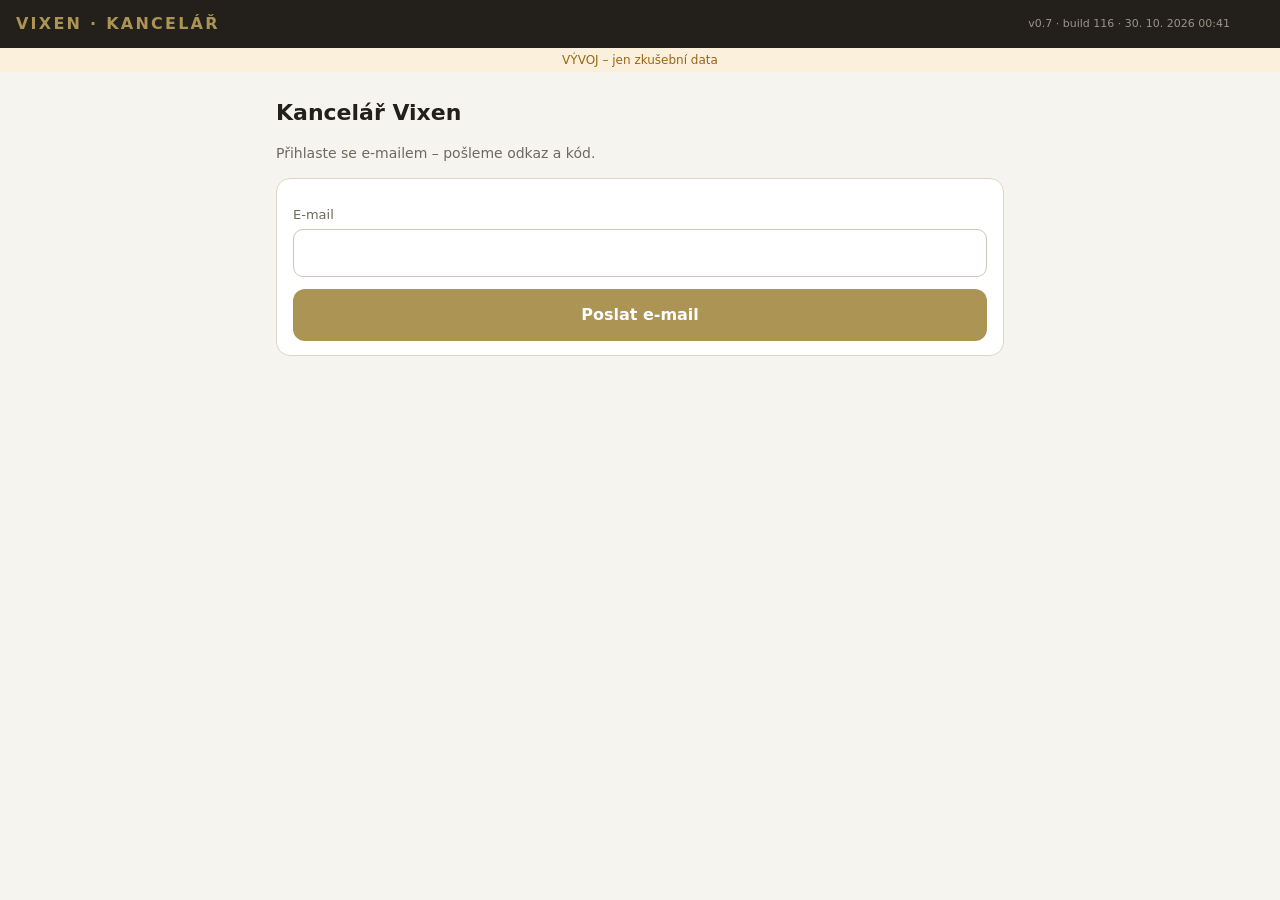
==== kancelar.html @ 066e006f "build 116: Lidé: viditelný filtr měst (více měst, bez diakritiky), řidičák/auto, bota, poslední akce" ====
<!doctype html>
<html lang="cs">
<head>
<meta charset="utf-8">
<meta name="viewport" content="width=device-width,initial-scale=1,viewport-fit=cover">
<meta name="theme-color" content="#23201b">
<meta name="robots" content="noindex, nofollow">
<title>Vixen – kancelář</title>
<link rel="stylesheet" href="styles.css?v=116">
<style>
main{max-width:760px}
.tik{display:flex;justify-content:space-between;gap:10px;align-items:center;border:1px solid var(--line);border-radius:10px;padding:10px 12px;margin:8px 0;background:#fff;cursor:pointer}
.tik small{display:block;color:var(--mute)}.tik.natahu{border-left:5px solid var(--bad);background:#fffaf3}
.zpr{border-left:3px solid var(--line);padding:6px 10px;margin:8px 0;background:#fff;border-radius:0 8px 8px 0}
.zpr.tbdb{border-left-color:var(--gold)}
.zpr small{color:var(--mute)}
.typy label{font-size:14px}
.pozn{font-size:12.5px;color:var(--mute)}
.dikt{display:flex;align-items:center;gap:10px;flex-wrap:wrap;margin-top:6px}
.mic{border:1px solid var(--gold);background:#fff;color:var(--gold-d);border-radius:20px;padding:7px 14px;font:inherit;font-size:14px;cursor:pointer}
.mic.nahrava{background:var(--bad);border-color:var(--bad);color:#fff;animation:puls 1.2s infinite}
@keyframes puls{50%{opacity:.7}}
.knav{display:flex;gap:6px;margin:0 0 14px;border-bottom:1px solid var(--line)}
.knav button{border:0;background:none;font:inherit;font-weight:600;padding:10px 12px;color:var(--mute);border-bottom:3px solid transparent;cursor:pointer}
.knav button.on{color:var(--ink);border-bottom-color:var(--gold)}
.pocet{display:inline-block;min-width:20px;padding:0 6px;border-radius:10px;background:var(--bad);color:#fff;font-size:12px;text-align:center}
.prihl-hl{display:flex;justify-content:space-between;align-items:center;gap:8px;font-size:17px}
.prihl dl{display:grid;grid-template-columns:auto 1fr;gap:4px 12px;margin:10px 0;font-size:14.5px}
.prihl dt{color:var(--mute)}.prihl dd{margin:0}
.akce{display:flex;gap:8px;flex-wrap:wrap}.akce .btn{width:auto;flex:1 1 140px}
.no{color:var(--bad);font-weight:600}
.filtr{margin-bottom:6px}

body.siroka main{max-width:1440px}
.btn.mini{display:inline-block;width:auto;padding:6px 12px;font-size:13.5px;margin:0;font-weight:600;border-radius:9px;text-decoration:none}
.lide-hlava{display:flex;align-items:center;gap:12px;flex-wrap:wrap;margin-bottom:10px}.lide-hlava h1{margin:0}
.lide-hlava input[type=search]{flex:1 1 280px;max-width:460px;padding:9px 12px;border:1px solid var(--line);border-radius:10px;font:inherit}
#filtry-prepni{display:none}
.lide{display:grid;grid-template-columns:270px 1fr;gap:16px;align-items:start}
.filtry{background:#fff;border:1px solid var(--line);border-radius:12px;padding:12px 14px;position:sticky;top:60px;max-height:calc(100vh - 80px);overflow:auto;font-size:14px}
.filtry h3{font-size:12px;text-transform:uppercase;letter-spacing:.06em;color:var(--mute);margin:14px 0 6px}.filtry h3:first-child{margin-top:0}
.filtry select,.filtry input:not([type=checkbox]){width:100%;padding:6px 8px;border:1px solid var(--line);border-radius:8px;font:inherit;font-size:14px;margin:4px 0}
.filtry .od-do{display:flex;align-items:center;gap:6px;margin:6px 0}.filtry .od-do input{width:72px!important}
.filtry .chk{display:inline-flex;margin-right:12px;font-size:14px}
.chips.mini{gap:4px}.chips.mini label{font-size:12.5px;padding:3px 9px}
.tri{display:flex;justify-content:space-between;align-items:center;gap:8px;margin:4px 0}.tri select{width:auto!important}
.vysledky{min-width:0}
.posuv-horni{overflow-x:auto;overflow-y:hidden;height:16px;margin-bottom:4px}.posuv-horni>div{height:1px}
.tab-obal{overflow-x:auto;background:#fff;border:1px solid var(--line);border-radius:12px}
.lide-tab{width:100%;border-collapse:collapse;font-size:14px}
.lide-tab th{text-align:left;font-size:12px;color:var(--mute);font-weight:600;padding:9px 8px;border-bottom:1px solid var(--line);white-space:nowrap;background:#faf7f1;position:sticky;top:0}
.lide-tab th.raz{cursor:pointer}.lide-tab th.raz.on{color:var(--ink)}
.lide-tab td{padding:8px;border-bottom:1px solid #f0ebe1;vertical-align:top}
.lide-tab td small{display:block;color:var(--mute);font-size:12px}
.lide-tab tbody tr{cursor:pointer}.lide-tab tbody tr:hover{background:#fbf8f2}.lide-tab tr.vybran{background:var(--gold-s)}
.lide-tab .tel{color:var(--ink);white-space:nowrap}
.zn{display:inline-flex;width:22px;height:22px;border-radius:6px;align-items:center;justify-content:center;font-size:11.5px;font-weight:700;background:#eee8dc;color:#a59c8b;margin-right:3px}
.zn.ok{background:var(--ok);color:#fff}
.lide-tab td.podklady,.lide-tab td.nw{white-space:nowrap}
.strany{display:flex;gap:10px;align-items:center;justify-content:center;margin:12px 0}
.hromadne{display:flex;flex-wrap:wrap;gap:8px;align-items:center;background:var(--ink);color:#fff;border-radius:12px;padding:10px 12px;margin-bottom:10px;position:sticky;top:56px;z-index:4}
.hromadne .btn.o{background:#fff}.hromadne select{padding:6px;border-radius:8px;font:inherit;font-size:13.5px}.hromadne .mute{color:#ddd}
.potvrd-h{flex-basis:100%;display:flex;gap:8px;align-items:center;flex-wrap:wrap}.potvrd-h .msg{margin:0}
.detail{position:fixed;top:0;right:0;bottom:0;width:min(520px,100vw);background:var(--bg);box-shadow:-10px 0 30px rgba(0,0,0,.18);z-index:20;overflow:auto;padding:16px 18px 40px}
.det-hl{display:flex;justify-content:space-between;align-items:flex-start;gap:10px}.det-hl h2{margin:0 0 4px}
.zavrit{border:0;background:#fff;border-radius:50%;width:36px;height:36px;font-size:17px;cursor:pointer;box-shadow:0 1px 4px rgba(0,0,0,.1)}
.det-akce{display:flex;gap:8px;flex-wrap:wrap;margin:12px 0}
.detail section{background:#fff;border:1px solid var(--line);border-radius:12px;padding:10px 14px;margin:10px 0}
.detail h3{font-size:13px;text-transform:uppercase;letter-spacing:.06em;color:var(--mute);margin:2px 0 8px}.detail h4{margin:12px 0 6px;font-size:14px}
.detail dl{display:grid;grid-template-columns:auto 1fr;gap:4px 12px;margin:0;font-size:14.5px}.detail dt{color:var(--mute)}.detail dd{margin:0}
.dok-r{display:flex;justify-content:space-between;gap:8px;align-items:center;border-top:1px solid #f0ebe1;padding:6px 0}.dok-r small{display:block;color:var(--mute);font-size:12px}
.reg-hlava{display:flex;align-items:center;gap:14px;flex-wrap:wrap;margin-bottom:12px}.reg-hlava h1{margin:0}
.reg-taby{display:flex;gap:6px;flex-wrap:wrap}.reg-taby button{border:1px solid var(--line);background:#fff;border-radius:99px;padding:7px 14px;font:inherit;font-size:14px;cursor:pointer;color:var(--ink)}
.reg-taby button b{background:#eee8dc;border-radius:99px;padding:0 7px;margin-left:4px;font-size:12px}.reg-taby button.on{background:var(--ink);color:#fff;border-color:var(--ink)}.reg-taby button.on b{background:var(--gold);color:#fff}
#reg-hledat{margin-left:auto;flex:0 1 260px;padding:8px 12px;border:1px solid var(--line);border-radius:10px;font:inherit}
.reg-obal{display:grid;grid-template-columns:minmax(0,1fr) minmax(340px,460px);gap:16px;align-items:start}
.reg-detail{position:sticky;top:70px;max-height:calc(100vh - 86px);overflow:auto}.reg-detail .prihl{margin:0}
.reg-tab tbody tr.on{background:var(--gold-s);box-shadow:inset 3px 0 0 var(--gold)}
.reg-tab td{vertical-align:middle}
.ceka{display:inline-block;border-radius:99px;padding:2px 9px;font-size:12.5px;font-weight:600}.ceka.ok{background:#e3f1e6;color:#2c6b3a}.ceka.wa{background:#fbecd2;color:#8a5a10}.ceka.no{background:#f8dcdc;color:#9b2c2c}

.chk.mini{margin:0;font-size:13px}.chk.mini input{width:16px;height:16px}
@media(max-width:900px){.reg-obal{grid-template-columns:1fr}.reg-detail{position:static;max-height:none}#reg-hledat{margin-left:0;flex:1 1 100%}}
#upr-f .fld .chk{display:inline-flex;margin:6px 14px 6px 0}
.upr-kraj{border:1px solid var(--line);border-radius:10px;padding:6px 10px;margin:6px 0;background:#fff}.upr-kraj summary{cursor:pointer;font-weight:600}
#upr-f .upr-kraj .chk{width:calc(50% - 16px);margin:4px 14px 4px 0}
.duvod{max-width:100%}
.hist{margin:0;padding-left:18px;font-size:13.5px;color:var(--ink)}
@media(max-width:900px){.lide{grid-template-columns:1fr}.filtry{display:none;position:static;max-height:none}.filtry.otevreno{display:block}#filtry-prepni{display:inline-block}}

/* boční menu (podle návrhu obrazovek) */
body.ma-side main{max-width:none;margin-left:210px;padding-left:24px;padding-right:24px}
.kside{position:fixed;left:0;top:54px;bottom:0;width:210px;background:#23201b;display:flex;flex-direction:column;gap:2px;padding:14px 10px;border:0;z-index:5;overflow:auto}
.kside button{text-align:left;color:#d8cfbd;border:0;border-radius:9px;padding:10px 12px;font:inherit;font-weight:600;background:none;cursor:pointer;display:flex;align-items:center;gap:8px;flex-wrap:wrap}
.kside button:hover:not([disabled]){background:#34302a;color:#fff}
.kside button.on{background:var(--gold);color:#fff}
.kside button[disabled]{color:#7d7568;cursor:default;font-weight:500}
.kside button small{flex-basis:100%;font-size:11px;font-weight:400;color:#7d7568;margin-top:-2px}
.kside .pocet{margin-left:auto}
/* nástěnka */
.tiles{display:grid;grid-template-columns:repeat(auto-fill,minmax(190px,1fr));gap:12px;margin:14px 0 26px}
.tile{border:0;border-radius:14px;padding:16px;text-align:left;font:inherit;font-size:14.5px;background:#fff;border-left:6px solid #c9c0ad;cursor:pointer;box-shadow:0 1px 3px rgba(0,0,0,.06)}
.tile .n{font-size:34px;font-weight:800;line-height:1.1;margin-bottom:2px}
.tile.y{border-left-color:#e0a32a}.tile.y .n{color:#9a6512}.tile.r{border-left-color:var(--bad)}.tile.r .n{color:var(--bad)}.tile.g{border-left-color:var(--ok)}.tile.g .n{color:var(--ok)}
.tile.seda{cursor:default;color:var(--mute)}.tile small{display:block;font-size:11.5px}
.tile:hover:not(.seda){box-shadow:0 3px 10px rgba(0,0,0,.12)}
/* tabulka Lidé – filtry ve sloupcích, fotky, semafor */
.shrnuti{font-size:13px;color:var(--ink);background:var(--gold-s);border-radius:99px;padding:3px 10px}
.filtry-radek td{background:#faf7f1;padding:6px 6px 8px;border-bottom:2px solid var(--line);vertical-align:top}
.filtry-radek input,.filtry-radek select{width:100%;min-width:70px;padding:5px 6px;border:1px solid var(--line);border-radius:7px;font:inherit;font-size:12.5px;background:#fff}
.filtry-radek .od-do{display:flex;gap:4px;min-width:96px}.filtry-radek .od-do input{min-width:0;width:50%;padding:5px 4px}
.filtry-radek input[type=checkbox]{width:auto;min-width:0}
.filtry-radek .mini-sel{min-width:62px}
details.vf{position:relative;margin-top:4px}
details.vf summary{list-style:none;cursor:pointer;font-size:12px;padding:5px 7px;border:1px solid var(--line);border-radius:7px;background:#fff;white-space:nowrap;overflow:hidden;text-overflow:ellipsis;max-width:150px}
details.vf summary::after{content:' ▾';color:var(--mute)}details.vf.aktivni summary{background:var(--gold-s);border-color:var(--gold);font-weight:600}
details.vf summary::-webkit-details-marker{display:none}
.vf-panel{position:absolute;z-index:15;top:calc(100% + 4px);left:0;background:#fff;border:1px solid var(--line);border-radius:10px;box-shadow:0 8px 24px rgba(0,0,0,.15);padding:10px 12px;min-width:200px;max-height:340px;overflow:auto;font-size:13.5px;font-weight:400}
.vf-panel b{display:block;font-size:11.5px;text-transform:uppercase;letter-spacing:.05em;color:var(--mute);margin:4px 0 6px}
.vf-panel label{display:flex;gap:8px;align-items:center;justify-content:flex-start;text-align:left;padding:3px 0;cursor:pointer;white-space:nowrap}
.vf-panel select{width:100%;margin-top:4px}
.lide-tab td.prazdno{text-align:center;color:var(--mute);padding:30px}
.foto{display:inline-flex;width:40px;height:52px;border-radius:8px;overflow:hidden;background:#eee8dc;align-items:center;justify-content:center;font-weight:700;color:#a59c8b;font-size:13px;vertical-align:middle}
.foto img{width:100%;height:100%;object-fit:cover}
.foto.bez{border:1px dashed #cfc5b2}
.foto.velka{width:96px;height:124px;font-size:22px}
.foto-velka{position:fixed;z-index:30;width:260px;height:340px;border-radius:14px;overflow:hidden;box-shadow:0 12px 34px rgba(0,0,0,.3);background:#fff;pointer-events:none;border:4px solid #fff}
.foto-velka img{width:100%;height:100%;object-fit:cover}
.tecka{display:inline-block;width:20px;height:20px;border-radius:50%;background:#d8d1c3;font-size:0;vertical-align:middle}.tecka.ok{background:var(--ok)}.tecka.wa{background:#e0a32a}.tecka.no{background:var(--bad)}
.pozn .tecka{width:13px;height:13px;vertical-align:middle;margin:0 3px 0 6px;position:relative;top:-1px}
.t-r{background:var(--bad);color:#fff}.dok-akce{display:flex;gap:10px;align-items:center;flex-wrap:wrap;margin-top:4px}.dok-r{flex-wrap:wrap}.dok-r>span:first-child{flex:1;min-width:0}.dok-r>.m3{flex-basis:100%}.dok-r>.m3:empty{display:none}.podpis-v .chk{display:flex;gap:8px;align-items:flex-start;margin:10px 0}.podpis-v{margin-top:8px;border:2px solid var(--gold,#a8862f);border-radius:10px;padding:10px;background:#fffdf8}.podpis-v .doc{max-height:260px}
.lide-tab td.semf{text-align:center;vertical-align:middle}
.det-fotky{display:flex;gap:8px;align-items:center;margin:12px 0;overflow-x:auto}.det-fotky img{width:120px;height:156px;object-fit:cover;border-radius:10px;background:#eee8dc}
/* filtr měst a dopravy v Lidé */
.f-mesta{min-width:150px}#mesta-f{display:flex;flex-wrap:wrap;gap:3px;margin-bottom:3px}
.chip-m{display:inline-flex;align-items:center;gap:2px;background:var(--gold-s);border:1px solid var(--gold);border-radius:99px;padding:1px 4px 1px 8px;font-size:12px;font-weight:600;white-space:nowrap}
.chip-m button{border:0;background:none;cursor:pointer;font-size:11px;color:var(--mute);padding:0 3px}
.f-doprava{display:flex;gap:8px;margin-top:4px;font-size:12px;white-space:nowrap}.f-doprava label{display:flex;gap:3px;align-items:center;cursor:pointer}
.ak-vyber .chk.mini{display:inline-flex;margin:4px 14px 0 0}
/* akce */
.ak-hlava{display:flex;align-items:center;gap:12px;flex-wrap:wrap;margin-bottom:10px}.ak-hlava h1{margin:0}
.ak-form{max-width:900px}.ak-form .card h2{margin:0 0 10px;font-size:18px}.ak-form h3{font-size:12.5px;text-transform:uppercase;letter-spacing:.06em;color:var(--mute);margin:14px 0 4px}
.ak-2,.ak-3{display:grid;grid-template-columns:repeat(2,minmax(0,1fr));gap:0 14px}.ak-3{grid-template-columns:repeat(3,minmax(0,1fr))}
.ak-kontakt{border-top:1px solid #f0ebe1;padding-top:8px;margin-top:8px}
.ak-mapa{display:block;font-size:13.5px;margin:-6px 0 10px}
.ak-foto img{max-width:220px;max-height:220px;border-radius:10px;display:block;margin:6px 0;object-fit:cover}
.ak-tlacitka{max-width:900px}.ak-dalsi{max-width:900px}.ak-dalsi h2{margin:0 0 10px;font-size:18px}
.ak-krok{margin-top:10px;display:flex;flex-direction:column;gap:6px;max-width:420px}.ak-krok input{padding:8px;border:1px solid var(--line);border-radius:8px;font:inherit}
.ak-tab tr.ak-dnes{background:#fff7e6}.ak-tab tr.ak-stara td{color:var(--mute)}
.ak-rychle{display:flex;gap:3px;margin-top:4px}.ak-rychle button{border:1px solid var(--line);background:#fff;border-radius:7px;font:inherit;font-size:11.5px;padding:2px 6px;cursor:pointer}
#ak-hledat{margin-left:auto;flex:0 1 260px;padding:8px 12px;border:1px solid var(--line);border-radius:10px;font:inherit}
@media(max-width:900px){#ak-hledat{margin-left:0;flex:1 1 100%}}
.ak-tyden{display:grid;grid-template-columns:repeat(auto-fill,minmax(240px,1fr));gap:10px;margin:10px 0}
.ak-den{border:1px solid var(--line);border-left:5px solid var(--gold);border-radius:12px;background:#fff;padding:10px 12px;text-align:left;font:inherit;cursor:pointer}
.ak-den b{display:block;font-size:13px;color:var(--gold-d)}.ak-den small{display:block;color:var(--mute)}
.ak-obs{max-width:1100px}.ak-obs h2{margin:0 0 10px;font-size:18px}
.ak-souhrn{display:flex;gap:8px 18px;flex-wrap:wrap;align-items:baseline;margin-bottom:10px;font-size:14px}
.ak-cislo{font-size:15px}.ak-cislo b{font-size:24px;color:var(--bad)}.ak-cislo.ok b{color:var(--ok)}
.ak-tab b.ok{color:var(--ok)}.ak-tab b.no{color:var(--bad)}
.ak-nab{margin-top:8px}.ak-nab td{vertical-align:middle}.ak-nab small.no{display:block}
.ak-vyber{display:flex;justify-content:space-between;align-items:center;gap:12px;flex-wrap:wrap;background:#fff7e6;border:2px solid var(--gold);border-radius:12px;padding:10px 14px;margin-bottom:10px}
@media(max-width:700px){.ak-2,.ak-3{grid-template-columns:1fr}}
@media(max-width:900px){body.ma-side main{margin-left:0;padding-left:16px;padding-right:16px}
 .kside{position:static;width:auto;flex-direction:row;overflow-x:auto;padding:8px;margin:-16px -16px 14px}.kside button{white-space:nowrap;flex:0 0 auto}.kside button small{display:none}}
</style>
</head>
<body>
<div class="top"><b>VIXEN · KANCELÁŘ</b><span id="kdo"></span><button id="odhlasit" class="hidden">Odhlásit</button></div>
<div class="env" id="env"></div>
<main id="app"><p class="mute">Načítám…</p></main>
<script src="vendor/supabase.js?v=116"></script>
<script src="config.js?v=116"></script>
<script src="verze.js?v=116"></script>
<script src="demo.js?v=116"></script>
<script src="kontroly.js?v=116"></script>
<script src="kancelar.js?v=116"></script>
</body>
</html>
---- styles.css ----
/* Společný vzhled aplikace Vixen (hosteska i kancelář) */
:root{--bg:#f6f4ef;--card:#fff;--ink:#23201b;--mute:#6f685d;--line:#ddd6c8;--gold:#ac9455;--gold-d:#8c7740;--gold-s:#f1ead9;
--ok:#2f7d4f;--ok-s:#e3f1e8;--warn:#9a6512;--warn-s:#fbf0dc;--bad:#b23a3a;--bad-s:#fdf1f1}
*{box-sizing:border-box}
html,body{margin:0}
body{background:var(--bg);color:var(--ink);font:16px/1.5 system-ui,-apple-system,"Segoe UI",Roboto,sans-serif}
.top{position:sticky;top:0;z-index:5;background:#23201b;color:#fff;display:flex;justify-content:space-between;align-items:center;padding:12px 16px}
.top b{color:var(--gold);letter-spacing:.14em}
.top button{background:none;border:1px solid #555;color:#ddd;border-radius:8px;padding:4px 10px;font:inherit;font-size:13px;cursor:pointer}
.env{background:var(--warn-s);color:var(--warn);font-size:12px;text-align:center;padding:3px}
main{max-width:560px;margin:0 auto;padding:16px 16px 40px}
h1{font-size:22px;margin:8px 0 4px}
h2{font-size:18px;margin:18px 0 6px}
.mute{color:var(--mute);font-size:14px}
.card{background:var(--card);border:1px solid var(--line);border-radius:14px;padding:14px 16px;margin:12px 0}
.fld{margin:12px 0}
.fld label{display:block;font-size:13px;color:var(--mute);margin-bottom:4px}
.fld input,.fld select,.fld textarea{width:100%;padding:11px 12px;border:1px solid #cfc7b8;border-radius:10px;background:#fff;font:inherit;color:var(--ink)}
.fld input:focus,.fld select:focus{outline:2px solid var(--gold);border-color:var(--gold)}
.fld.chyba input,.fld.chyba select{border-color:var(--bad);background:var(--bad-s)}
.fld .err{color:var(--bad);font-size:13px;margin-top:4px;min-height:0}
.fld .hint{color:var(--mute);font-size:12.5px;margin-top:4px}
.pre{background:var(--gold-s)!important;border-color:#d9cba3!important}
.row{display:flex;gap:10px}.row>*{flex:1}
.chips{display:flex;flex-wrap:wrap;gap:8px}
.chips label{white-space:nowrap;display:flex;align-items:center;gap:6px;border:1px solid #cfc7b8;border-radius:20px;padding:7px 12px;font-size:14px;background:#fff;cursor:pointer}
.chk{display:flex;gap:10px;align-items:flex-start;font-size:14px;margin:12px 0;cursor:pointer}
.chk input{width:20px;height:20px;margin-top:2px;flex:none}
.btn{display:block;width:100%;border:0;border-radius:12px;padding:14px;font:inherit;font-weight:700;background:var(--gold);color:#fff;cursor:pointer;margin-top:12px}
.btn:disabled{opacity:.45;cursor:not-allowed}
.btn.o{background:#fff;color:var(--ink);border:1px solid #cfc7b8}
.btn.g{background:var(--ok)}
.msg{border-radius:10px;padding:10px 12px;margin:10px 0;font-size:14px}
.msg.ok{background:var(--ok-s);color:var(--ok)}.msg.bad{background:var(--bad-s);color:var(--bad)}.msg.warn{background:var(--warn-s);color:var(--warn)}
.sem{display:flex;justify-content:space-between;align-items:center;border:1px solid var(--line);border-radius:10px;padding:10px 12px;margin:8px 0;background:#fff;cursor:pointer}
.tag{font-size:12px;padding:2px 9px;border-radius:12px;white-space:nowrap}
.t-ok{background:var(--ok-s);color:var(--ok)}.t-w{background:var(--warn-s);color:var(--warn)}.t-b{background:var(--bad-s);color:var(--bad)}.t-g{background:#eee;color:#555}
.sum{display:grid;grid-template-columns:42% 58%;gap:4px 10px;font-size:14px}
.sum div:nth-child(odd){color:var(--mute)}
.doc{white-space:pre-wrap;font:13px/1.55 Georgia,serif;background:#fffdf8;border:1px solid var(--line);border-radius:10px;padding:14px;max-height:340px;overflow:auto}
.code{font-size:28px;letter-spacing:10px;text-align:center;font-weight:700}
.top #kdo{margin:0 12px;color:#e8e2d6;font-size:13px;white-space:nowrap;overflow:hidden;text-overflow:ellipsis;max-width:42vw}
.top #kdo:not(:empty)::before{content:"👤 ";}
.dok-pod .akce{display:block;margin-top:4px;font-size:14px}.dok-pod .akce a{margin-right:12px}.dok-pod .m2 .msg{margin:6px 0 0}
.hlava{position:sticky;top:0;z-index:6}.hlava .top{position:static}
/* navigace krokem nahoře (hosteska) */
.kroky{display:flex;background:#fff;border-bottom:1px solid var(--line);max-width:100%;overflow-x:auto}
.kroky button{flex:1 1 0;min-width:72px;background:none;border:0;border-bottom:3px solid transparent;font:inherit;font-size:13px;color:var(--mute);padding:8px 4px 6px;cursor:pointer;display:flex;flex-direction:column;align-items:center;gap:2px}
.kroky button i{font-style:normal;width:24px;height:24px;border-radius:50%;display:flex;align-items:center;justify-content:center;font-size:13px;font-weight:700;background:#ece6da;color:var(--mute)}
.kroky button.on{color:var(--ink);font-weight:700;border-bottom-color:var(--gold)}
.kroky button.hot i{background:var(--ok);color:#fff}
.kroky button.dalsi i{background:var(--gold);color:#fff;box-shadow:0 0 0 3px var(--gold-s)}
.kroky button.zamek{opacity:.55}
/* tok kroků na přehledu */
.ted{border-radius:14px;padding:14px 16px;margin:12px 0 18px;background:var(--gold-s);border:2px solid var(--gold)}
.ted.kancelar{background:var(--warn-s);border-color:#e6c98f}
.ted.konec{background:var(--ok-s);border-color:#9fd0b2}
.ted b{display:block;font-size:17px;margin-bottom:2px}
.ted .btn{margin-top:10px}
.prubeh{height:8px;border-radius:4px;background:#e6dfd1;overflow:hidden;margin:6px 0 2px}.prubeh>div{height:100%;background:var(--ok)}
.cesta{margin:8px 0 0;padding:0;list-style:none}
.cesta li{position:relative;display:flex;gap:12px;padding:0 0 22px}
.cesta li:not(:last-child)::before{content:"";position:absolute;left:15px;top:32px;bottom:2px;width:2px;background:var(--line)}
.cesta li:not(:last-child)::after{content:"";position:absolute;left:10px;bottom:0;border:6px solid transparent;border-top:8px solid var(--line)}
.cesta li.hotovo:not(:last-child)::before{background:var(--ok)}.cesta li.hotovo:not(:last-child)::after{border-top-color:var(--ok)}
.cesta .c{flex:0 0 32px;height:32px;border-radius:50%;display:flex;align-items:center;justify-content:center;font-weight:700;background:#ece6da;color:var(--mute);position:relative;z-index:1}
.cesta li.hotovo .c{background:var(--ok);color:#fff}
.cesta li.nyni .c{background:var(--gold);color:#fff;box-shadow:0 0 0 4px var(--gold-s)}
.cesta .t{flex:1;min-width:0}
.cesta .t b{display:block}
.cesta .t small{display:block;color:var(--mute);font-size:13px}
.cesta li.nyni .t b{color:var(--gold-d)}
.cesta li.budouci .t{opacity:.7}
.kdo{display:inline-block;font-size:11px;font-weight:700;padding:1px 7px;border-radius:99px;margin-left:6px;vertical-align:middle}
.kdo.vy{background:var(--gold);color:#fff}.kdo.kanc{background:#e9e3d6;color:var(--mute)}
.cesta li[data-v]{cursor:pointer}
.hidden{display:none!important}
a{color:var(--gold-d)}
/* kde může pracovat */
.okresy{border:1px solid var(--line);border-radius:12px;padding:10px 12px;margin:10px 0;background:var(--gold-s)}
.okr-hlava{display:flex;gap:8px;align-items:baseline;flex-wrap:wrap;margin-bottom:8px;font-size:14px}
.okr-pocet{color:var(--mute);font-size:13px}
.okr-vse{margin-left:auto;font-size:13px}
.okresy .chips label{font-size:13px;padding:5px 10px}

/* fotky v profilu */
.fotky{display:flex;gap:10px;flex-wrap:wrap}
.fotky figure{position:relative;margin:0;width:104px;height:138px;border-radius:12px;overflow:hidden;background:#eee8dc}
.fotky img{width:100%;height:100%;object-fit:cover}
.fotky .smaz{position:absolute;top:4px;right:4px;border:0;border-radius:50%;width:26px;height:26px;background:rgba(0,0,0,.6);color:#fff;cursor:pointer}
.fotky .pridat{width:104px;height:138px;border:2px dashed var(--gold);border-radius:12px;display:flex;align-items:center;justify-content:center;text-align:center;color:var(--gold-d);font-weight:600;cursor:pointer;font-size:14px;line-height:1.4}

/* ---------- veřejná stránka hostesky – vzhled podle webu vixen-hostesky.cz (Playfair Display + Montserrat, zlatá) ----------
   Písma jsou uložená u aplikace (fonts/, licence OFL) – nenačítají se z Googlu. */
@font-face{font-family:'Playfair Display';font-weight:400;font-display:swap;src:url(fonts/playfair-display-latin-ext-400-normal.woff2) format('woff2');unicode-range:U+0100-02BA,U+02BD-02C5,U+02C7-02CC,U+02CE-02D7,U+02DD-02FF,U+0304,U+0308,U+0329,U+1D00-1DBF,U+1E00-1E9F,U+1EF2-1EFF,U+2020,U+20A0-20AB,U+20AD-20C0,U+2113,U+2C60-2C7F,U+A720-A7FF}
@font-face{font-family:'Playfair Display';font-weight:400;font-display:swap;src:url(fonts/playfair-display-latin-400-normal.woff2) format('woff2');unicode-range:U+0000-00FF,U+0131,U+0152-0153,U+02BB-02BC,U+02C6,U+02DA,U+02DC,U+0304,U+0308,U+0329,U+2000-206F,U+20AC,U+2122,U+2191,U+2193,U+2212,U+2215,U+FEFF,U+FFFD}
@font-face{font-family:'Playfair Display';font-weight:700;font-display:swap;src:url(fonts/playfair-display-latin-ext-700-normal.woff2) format('woff2');unicode-range:U+0100-02BA,U+02BD-02C5,U+02C7-02CC,U+02CE-02D7,U+02DD-02FF,U+0304,U+0308,U+0329,U+1D00-1DBF,U+1E00-1E9F,U+1EF2-1EFF,U+2020,U+20A0-20AB,U+20AD-20C0,U+2113,U+2C60-2C7F,U+A720-A7FF}
@font-face{font-family:'Playfair Display';font-weight:700;font-display:swap;src:url(fonts/playfair-display-latin-700-normal.woff2) format('woff2');unicode-range:U+0000-00FF,U+0131,U+0152-0153,U+02BB-02BC,U+02C6,U+02DA,U+02DC,U+0304,U+0308,U+0329,U+2000-206F,U+20AC,U+2122,U+2191,U+2193,U+2212,U+2215,U+FEFF,U+FFFD}
@font-face{font-family:'Montserrat';font-weight:400;font-display:swap;src:url(fonts/montserrat-latin-ext-400-normal.woff2) format('woff2');unicode-range:U+0100-02BA,U+02BD-02C5,U+02C7-02CC,U+02CE-02D7,U+02DD-02FF,U+0304,U+0308,U+0329,U+1D00-1DBF,U+1E00-1E9F,U+1EF2-1EFF,U+2020,U+20A0-20AB,U+20AD-20C0,U+2113,U+2C60-2C7F,U+A720-A7FF}
@font-face{font-family:'Montserrat';font-weight:400;font-display:swap;src:url(fonts/montserrat-latin-400-normal.woff2) format('woff2');unicode-range:U+0000-00FF,U+0131,U+0152-0153,U+02BB-02BC,U+02C6,U+02DA,U+02DC,U+0304,U+0308,U+0329,U+2000-206F,U+20AC,U+2122,U+2191,U+2193,U+2212,U+2215,U+FEFF,U+FFFD}
@font-face{font-family:'Montserrat';font-weight:600 700;font-display:swap;src:url(fonts/montserrat-latin-ext-600-normal.woff2) format('woff2');unicode-range:U+0100-02BA,U+02BD-02C5,U+02C7-02CC,U+02CE-02D7,U+02DD-02FF,U+0304,U+0308,U+0329,U+1D00-1DBF,U+1E00-1E9F,U+1EF2-1EFF,U+2020,U+20A0-20AB,U+20AD-20C0,U+2113,U+2C60-2C7F,U+A720-A7FF}
@font-face{font-family:'Montserrat';font-weight:600 700;font-display:swap;src:url(fonts/montserrat-latin-600-normal.woff2) format('woff2');unicode-range:U+0000-00FF,U+0131,U+0152-0153,U+02BB-02BC,U+02C6,U+02DA,U+02DC,U+0304,U+0308,U+0329,U+2000-206F,U+20AC,U+2122,U+2191,U+2193,U+2212,U+2215,U+FEFF,U+FFFD}
body.verejna{--gold:#b39446;--gold-d:#8c7330;--zlata:#c4a655;--noc:#12101b;font-family:Montserrat,system-ui,-apple-system,"Segoe UI",Roboto,sans-serif;font-size:15.5px}
.verejna h1,.verejna h2{font-family:'Playfair Display',Georgia,serif;font-weight:700;letter-spacing:.005em}
.verejna h1{font-size:27px}.verejna h2{font-size:20px}
.verejna .top{background:var(--noc)}
.verejna .top b{font-family:'Playfair Display',Georgia,serif;color:var(--zlata);letter-spacing:.22em;font-size:18px}
.verejna .btn{border-radius:2px;letter-spacing:.06em;text-transform:uppercase;font-size:14px;font-weight:600;padding:15px}
.verejna .btn:not(.o):not(.g){background:var(--noc);color:#fff;box-shadow:inset 0 -3px 0 var(--zlata)}
.verejna .btn:not(.o):not(.g):hover{background:#2a2433}
.verejna .card{border-radius:4px;border-color:#e6e0d3;box-shadow:0 10px 30px rgba(18,16,27,.06)}
.verejna .fld input,.verejna .fld select,.verejna .fld textarea{border-radius:4px}
.verejna .chips label{border-radius:2px}
.verejna .chips label:has(input:checked){border-color:var(--zlata);background:#fbf6e8}
/* úvodní plocha (hero) */
.hero{position:relative;overflow:hidden;margin:-16px -16px 20px;padding:40px 22px 28px;color:#fff;
  background:radial-gradient(120% 80% at 100% 0%,rgba(196,166,85,.38),rgba(196,166,85,0) 55%),radial-gradient(90% 70% at 0% 100%,rgba(122,52,83,.45),rgba(122,52,83,0) 60%),linear-gradient(165deg,#12101b 0%,#241e2c 100%)}
.hero::after{content:"V";position:absolute;right:-18px;bottom:-70px;font:700 260px/1 'Playfair Display',Georgia,serif;color:rgba(196,166,85,.09);pointer-events:none}
.hero .linka{width:72px;height:2px;background:var(--zlata);margin:0 0 14px}
.hero .nad{letter-spacing:.22em;text-transform:uppercase;color:var(--zlata);font-size:12px;font-weight:600}
.hero h1{color:#fff;font-size:36px;line-height:1.12;margin:8px 0 12px}
.hero p{color:#e7e1d6;margin:0 0 6px;max-width:30em}
.hero .btn:not(.o){background:var(--zlata)!important;color:var(--noc)!important;box-shadow:none!important}
.hero .btn.o{background:transparent;color:#fff;border:1px solid rgba(255,255,255,.45)}
.hero.mala{padding:26px 22px 22px}.hero.mala h1{font-size:30px}
.vyhody{display:grid;grid-template-columns:1fr;gap:10px;margin:6px 0 18px}
.vyhody div{display:flex;gap:12px;align-items:flex-start;background:#fff;border:1px solid #e6e0d3;border-radius:4px;padding:12px 14px}
.vyhody svg{flex:none;width:26px;height:26px;color:var(--gold)}
.vyhody b{display:block;font-family:'Playfair Display',Georgia,serif;font-size:16.5px}
.vyhody span{color:var(--mute);font-size:14px}
.oddil{display:flex;align-items:center;gap:10px;margin:22px 0 4px;font-family:'Playfair Display',Georgia,serif;font-size:18px;font-weight:700}
.oddil i{font-style:normal;font-family:Montserrat,sans-serif;width:26px;height:26px;border-radius:50%;background:var(--noc);color:var(--zlata);font-size:13px;display:flex;align-items:center;justify-content:center}
.oddil:first-child{margin-top:4px}
@media(min-width:600px){.hero{margin:0 0 22px;border-radius:6px}.vyhody{grid-template-columns:1fr 1fr 1fr}.vyhody div{flex-direction:column}}
/* zástupce na ploše telefonu */
.plocha{display:flex;gap:12px;align-items:flex-start}.plocha img{border-radius:12px;flex:none}
.plocha b.nadp{display:block;font-family:'Playfair Display',Georgia,serif;font-size:16.5px}.plocha span{color:var(--mute);font-size:14px}
.plocha-tl{display:flex;gap:8px;margin-top:4px}.plocha-tl .btn{margin-top:6px;padding:10px 12px;font-size:12.5px}
.verejna .hlava{padding-top:env(safe-area-inset-top);background:var(--noc)}

/* ochrana registrace: pole pro roboty, člověk ho nevidí */
.past{position:absolute;left:-9999px;width:1px;height:1px;overflow:hidden}

/* výběr měst bez krajů (26. 10. 2026) */
.oblast .rychle label{font-size:13px;padding:5px 10px}
.hledej-mesto{position:relative;margin-top:10px}
.hledej-mesto input{width:100%}
.naseptavac{position:absolute;left:0;right:0;top:100%;z-index:20;background:#fff;border:1px solid var(--line);border-radius:10px;box-shadow:0 6px 18px rgba(0,0,0,.12);padding:4px;display:flex;flex-direction:column}
.naseptavac button{background:none;border:0;text-align:left;padding:9px 10px;font:inherit;border-radius:8px;cursor:pointer}
.naseptavac button:hover,.naseptavac button:focus{background:var(--gold-s)}
.naseptavac .mute{padding:8px 10px}
.vybrana{margin-top:10px;display:flex;flex-wrap:wrap;gap:6px;align-items:center;font-size:14px}
.mesto-chip{display:inline-flex;align-items:center;gap:4px;background:var(--gold-s);border:1px solid var(--gold);border-radius:20px;padding:4px 6px 4px 12px}
.mesto-chip button{border:0;background:none;cursor:pointer;color:var(--mute);font-size:13px;padding:0 4px}
/* úřad práce výrazně */
.up-otazka{border:2px solid var(--bad);background:var(--bad-s);border-radius:12px;padding:12px}
.up-otazka>label:first-child{color:var(--bad);font-weight:700}
.chk.velke{font-size:16px;padding:6px 0}
/* rozcestník forma spolupráce */
.formy{display:flex;flex-direction:column;gap:10px;margin:14px 0}
.forma{text-align:left;background:#fff;border:1px solid var(--line);border-radius:14px;padding:14px 16px;font:inherit;cursor:pointer;display:flex;flex-direction:column;gap:4px}
.forma b{font-size:16px}.forma span{color:var(--mute);font-size:14px}
.forma:hover,.forma:focus{border-color:var(--gold);background:var(--gold-s)}
/* kancelář: WhatsApp upozornění, nastavení (27. 10. 2026) */
.wa-panel{flex-basis:100%;margin-top:8px}
.wa-panel textarea{width:100%;margin:6px 0;font:inherit}
.wa-tab{width:100%;border-collapse:collapse;margin-top:8px;font-size:14px}
.wa-tab td{border-top:1px solid var(--line);padding:8px 6px;vertical-align:top}
.wa-tab .wa-txt{white-space:pre-wrap;color:var(--mute);max-width:420px}
.wa-tab .wa-tl{white-space:nowrap}.wa-tab .wa-tl .btn{margin:0 4px 4px 0}
.wa-tab tr.wa-hotovo{background:var(--ok-s)}
.nast{max-width:720px}
.hromadne .wa-panel{display:block;background:#fff;color:var(--ink);border-radius:12px;padding:12px 14px}
.hromadne .wa-panel .pozn{color:var(--mute)}
.hromadne .wa-panel .akce{display:flex;gap:8px;flex-wrap:wrap}
.hromadne .wa-panel .akce .btn{width:auto}
.wa-tab b{color:var(--ink)}
.hromadne .wa-panel .mute{color:var(--mute)}.hromadne .wa-panel .wa-hotovo .wa-stav{color:var(--ok);font-weight:600}
/* navádění k instalaci (27. 10. 2026) */
.plocha.mala{padding:10px 12px}.plocha.mala img{width:36px;height:36px}.plocha.mala span{display:none}
ol.navod{padding-left:22px;margin:4px 0 14px}ol.navod li{margin:0 0 18px;line-height:1.45}
.navod-obr{display:block;width:100%;max-width:300px;height:auto;margin:8px 0 0;font-family:-apple-system,system-ui,Roboto,sans-serif}
.wa-souhlas{background:#e8f8ee;border:1px solid #b7e4c7;border-radius:10px;padding:12px;line-height:1.45}.wa-souhlas b{color:#14713a}
.gdpr-info{font-size:13px;margin:14px 0 6px}
/* nabídky akcí (hosteska) */
.nab-karta-a{margin:12px 0}.nab-karta-a h2{margin:0;font-size:19px}.nab-hl{display:flex;justify-content:space-between;align-items:center;gap:8px}
.nab-stara{opacity:.6}
.nab-dl{display:grid;grid-template-columns:auto 1fr;gap:6px 12px;margin:10px 0 12px;font-size:15px}.nab-dl dt{color:var(--mute)}.nab-dl dd{margin:0}
.nab-foto{max-width:100%;max-height:220px;border-radius:10px;margin-top:6px}
.nab-tl{display:flex;gap:10px}.nab-tl .btn{flex:1}
.nab-stav{border-radius:12px;padding:10px 12px;background:#f3efe6;margin:8px 0}.nab-stav b{display:block}
.nab-stav.ok{background:var(--ok-s);border:2px solid #9fd0b2}.nab-stav.wa{background:var(--warn-s);border:2px solid #e6c98f}
.nab-kontakty{margin:6px 0 0;padding-left:18px}.nab-kontakty li{margin:3px 0}
.nab-potvrd{margin-top:8px}
.nab-karta .btn{margin-top:8px}
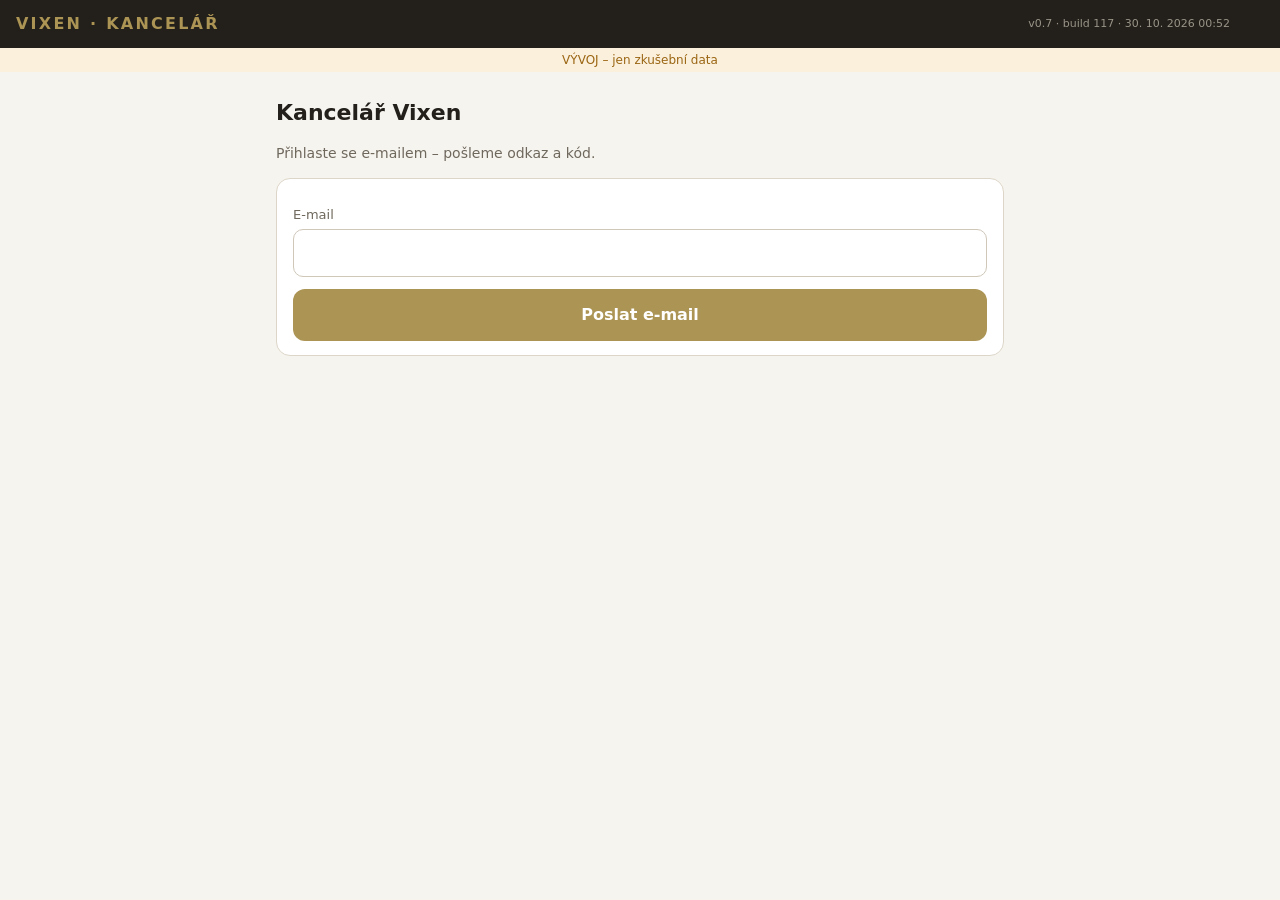
==== commit 7b856399: "build 117: Zprávy hostesce: dialog s výběrem kanálů (aplikace, e-mail, WhatsApp) a textem pro každý " ====
--- a/kancelar.html
+++ b/kancelar.html
@@ -6,7 +6,7 @@
 <meta name="theme-color" content="#23201b">
 <meta name="robots" content="noindex, nofollow">
 <title>Vixen – kancelář</title>
-<link rel="stylesheet" href="styles.css?v=116">
+<link rel="stylesheet" href="styles.css?v=117">
 <style>
 main{max-width:760px}
 .tik{display:flex;justify-content:space-between;gap:10px;align-items:center;border:1px solid var(--line);border-radius:10px;padding:10px 12px;margin:8px 0;background:#fff;cursor:pointer}
@@ -137,6 +137,15 @@
 .chip-m button{border:0;background:none;cursor:pointer;font-size:11px;color:var(--mute);padding:0 3px}
 .f-doprava{display:flex;gap:8px;margin-top:4px;font-size:12px;white-space:nowrap}.f-doprava label{display:flex;gap:3px;align-items:center;cursor:pointer}
 .ak-vyber .chk.mini{display:inline-flex;margin:4px 14px 0 0}
+/* dialog Poslat zprávu */
+.zp-panel{display:block!important;background:#fff;color:var(--ink);border:2px solid var(--gold);border-radius:12px;padding:12px 14px;margin-top:8px;max-width:1000px}
+.zp-hl{display:flex;justify-content:space-between;align-items:center;gap:8px}
+.zp-druh,.zp-kanaly{display:flex;flex-wrap:wrap;gap:6px 16px;margin:8px 0;align-items:center}.zp-druh label,.zp-kanaly label{display:flex;gap:5px;align-items:center;cursor:pointer;font-weight:600}.zp-kanaly small{color:var(--mute);font-weight:400}
+.zp-texty{display:grid;grid-template-columns:repeat(auto-fit,minmax(280px,1fr));gap:10px}
+.zp-kanal{border:1px solid var(--line);border-radius:10px;padding:8px 10px;margin:0}.zp-kanal legend{font-weight:700;padding:0 4px}.zp-kanal label{display:block;font-size:12.5px;color:var(--mute);margin-top:4px}
+.zp-kanal input,.zp-kanal textarea{width:100%;box-sizing:border-box;padding:6px 8px;border:1px solid var(--line);border-radius:8px;font:inherit;font-size:13.5px;color:var(--ink)}
+.zp-nahled{white-space:pre-wrap;background:#f7f4ee;border-radius:8px;padding:6px 8px;margin-top:6px;font-size:13px}.zp-nahled small{display:block;color:var(--mute)}
+.zp-vynech{margin:6px 0}
 /* akce */
 .ak-hlava{display:flex;align-items:center;gap:12px;flex-wrap:wrap;margin-bottom:10px}.ak-hlava h1{margin:0}
 .ak-form{max-width:900px}.ak-form .card h2{margin:0 0 10px;font-size:18px}.ak-form h3{font-size:12.5px;text-transform:uppercase;letter-spacing:.06em;color:var(--mute);margin:14px 0 4px}
@@ -168,11 +177,11 @@
 <div class="top"><b>VIXEN · KANCELÁŘ</b><span id="kdo"></span><button id="odhlasit" class="hidden">Odhlásit</button></div>
 <div class="env" id="env"></div>
 <main id="app"><p class="mute">Načítám…</p></main>
-<script src="vendor/supabase.js?v=116"></script>
-<script src="config.js?v=116"></script>
-<script src="verze.js?v=116"></script>
-<script src="demo.js?v=116"></script>
-<script src="kontroly.js?v=116"></script>
-<script src="kancelar.js?v=116"></script>
+<script src="vendor/supabase.js?v=117"></script>
+<script src="config.js?v=117"></script>
+<script src="verze.js?v=117"></script>
+<script src="demo.js?v=117"></script>
+<script src="kontroly.js?v=117"></script>
+<script src="kancelar.js?v=117"></script>
 </body>
 </html>
--- a/styles.css
+++ b/styles.css
@@ -193,3 +193,9 @@
 .nab-kontakty{margin:6px 0 0;padding-left:18px}.nab-kontakty li{margin:3px 0}
 .nab-potvrd{margin-top:8px}
 .nab-karta .btn{margin-top:8px}
+/* zprávy od kanceláře (hosteska) */
+.zpr-box{margin:12px 0}.zpr-box h2{font-size:17px;margin:0 0 6px}
+.zpr-k{background:#fff;border:1px solid var(--line);border-left:5px solid var(--line);border-radius:12px;padding:10px 12px;margin:8px 0}
+.zpr-k.nova{border-left-color:var(--gold);background:#fffdf6}.zpr-k p{margin:6px 0 0;white-space:pre-wrap}.zpr-k small{color:var(--mute)}
+.zpr-hl{display:flex;justify-content:space-between;gap:8px;align-items:center}
+.zpr-box:not(.vse) .zpr-k.starsi{display:none}
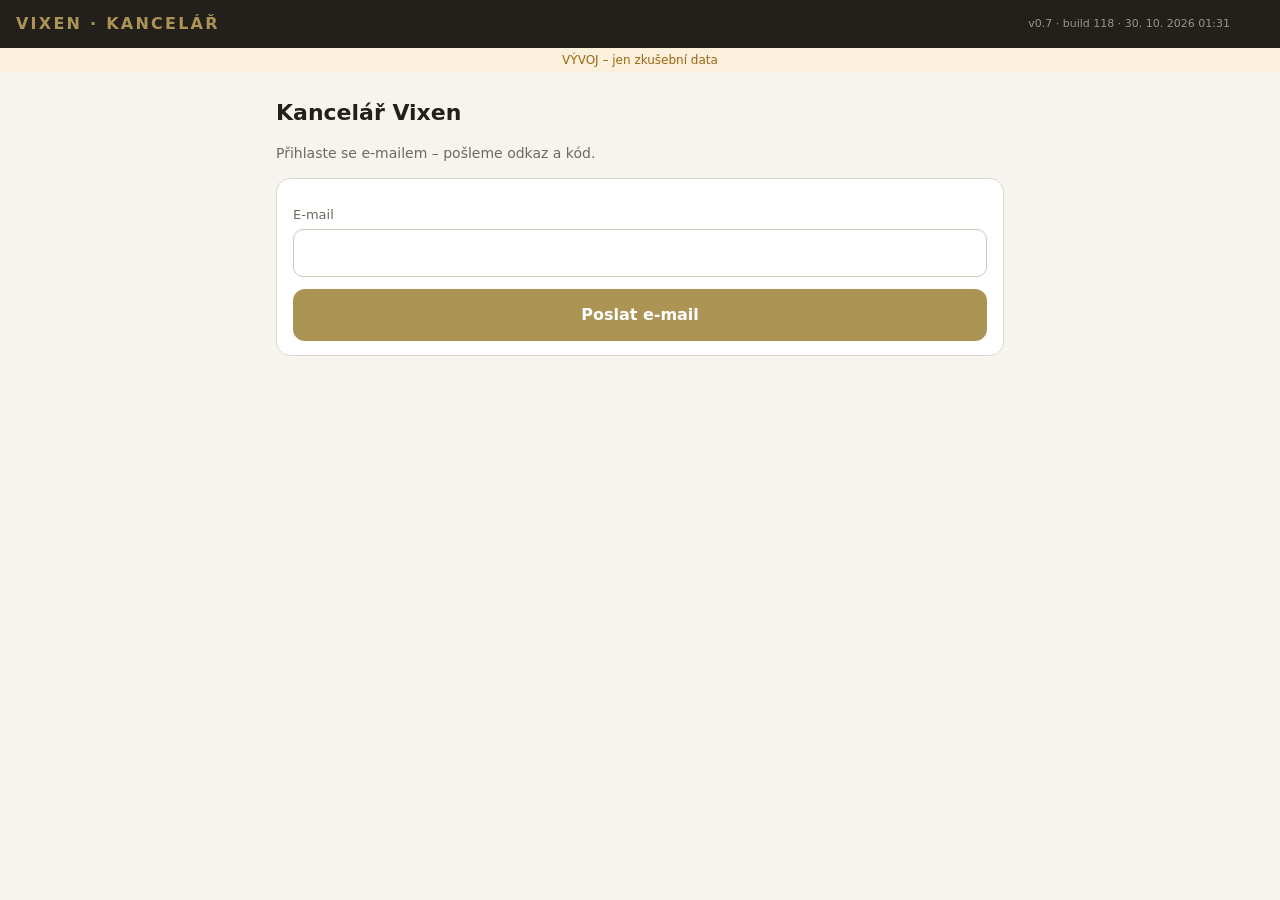
==== commit 77273932: "build 118: Kdo co potvrdil: u stavů v kanceláři i v aplikaci hostesky je vidět, zda to byl Vixen (jm" ====
--- a/kancelar.html
+++ b/kancelar.html
@@ -6,7 +6,7 @@
 <meta name="theme-color" content="#23201b">
 <meta name="robots" content="noindex, nofollow">
 <title>Vixen – kancelář</title>
-<link rel="stylesheet" href="styles.css?v=117">
+<link rel="stylesheet" href="styles.css?v=118">
 <style>
 main{max-width:760px}
 .tik{display:flex;justify-content:space-between;gap:10px;align-items:center;border:1px solid var(--line);border-radius:10px;padding:10px 12px;margin:8px 0;background:#fff;cursor:pointer}
@@ -131,6 +131,8 @@
 .t-r{background:var(--bad);color:#fff}.dok-akce{display:flex;gap:10px;align-items:center;flex-wrap:wrap;margin-top:4px}.dok-r{flex-wrap:wrap}.dok-r>span:first-child{flex:1;min-width:0}.dok-r>.m3{flex-basis:100%}.dok-r>.m3:empty{display:none}.podpis-v .chk{display:flex;gap:8px;align-items:flex-start;margin:10px 0}.podpis-v{margin-top:8px;border:2px solid var(--gold,#a8862f);border-radius:10px;padding:10px;background:#fffdf8}.podpis-v .doc{max-height:260px}
 .lide-tab td.semf{text-align:center;vertical-align:middle}
 .det-fotky{display:flex;gap:8px;align-items:center;margin:12px 0;overflow-x:auto}.det-fotky img{width:120px;height:156px;object-fit:cover;border-radius:10px;background:#eee8dc}
+/* kdo co nastavil */
+.kdo{display:block;font-size:11.5px;color:var(--mute);font-weight:400;line-height:1.3;margin-top:2px}.prihl-hl+.kdo{margin:-4px 0 6px}dd .kdo{display:inline}.ak-kdo{margin:-4px 0 10px}
 /* filtr měst a dopravy v Lidé */
 .f-mesta{min-width:150px}#mesta-f{display:flex;flex-wrap:wrap;gap:3px;margin-bottom:3px}
 .chip-m{display:inline-flex;align-items:center;gap:2px;background:var(--gold-s);border:1px solid var(--gold);border-radius:99px;padding:1px 4px 1px 8px;font-size:12px;font-weight:600;white-space:nowrap}
@@ -177,11 +179,11 @@
 <div class="top"><b>VIXEN · KANCELÁŘ</b><span id="kdo"></span><button id="odhlasit" class="hidden">Odhlásit</button></div>
 <div class="env" id="env"></div>
 <main id="app"><p class="mute">Načítám…</p></main>
-<script src="vendor/supabase.js?v=117"></script>
-<script src="config.js?v=117"></script>
-<script src="verze.js?v=117"></script>
-<script src="demo.js?v=117"></script>
-<script src="kontroly.js?v=117"></script>
-<script src="kancelar.js?v=117"></script>
+<script src="vendor/supabase.js?v=118"></script>
+<script src="config.js?v=118"></script>
+<script src="verze.js?v=118"></script>
+<script src="demo.js?v=118"></script>
+<script src="kontroly.js?v=118"></script>
+<script src="kancelar.js?v=118"></script>
 </body>
 </html>
--- a/styles.css
+++ b/styles.css
@@ -199,3 +199,5 @@
 .zpr-k.nova{border-left-color:var(--gold);background:#fffdf6}.zpr-k p{margin:6px 0 0;white-space:pre-wrap}.zpr-k small{color:var(--mute)}
 .zpr-hl{display:flex;justify-content:space-between;gap:8px;align-items:center}
 .zpr-box:not(.vse) .zpr-k.starsi{display:none}
+/* kdo co potvrdil */
+.nab-stav small{display:block;color:var(--mute);font-size:12.5px;margin-top:2px}
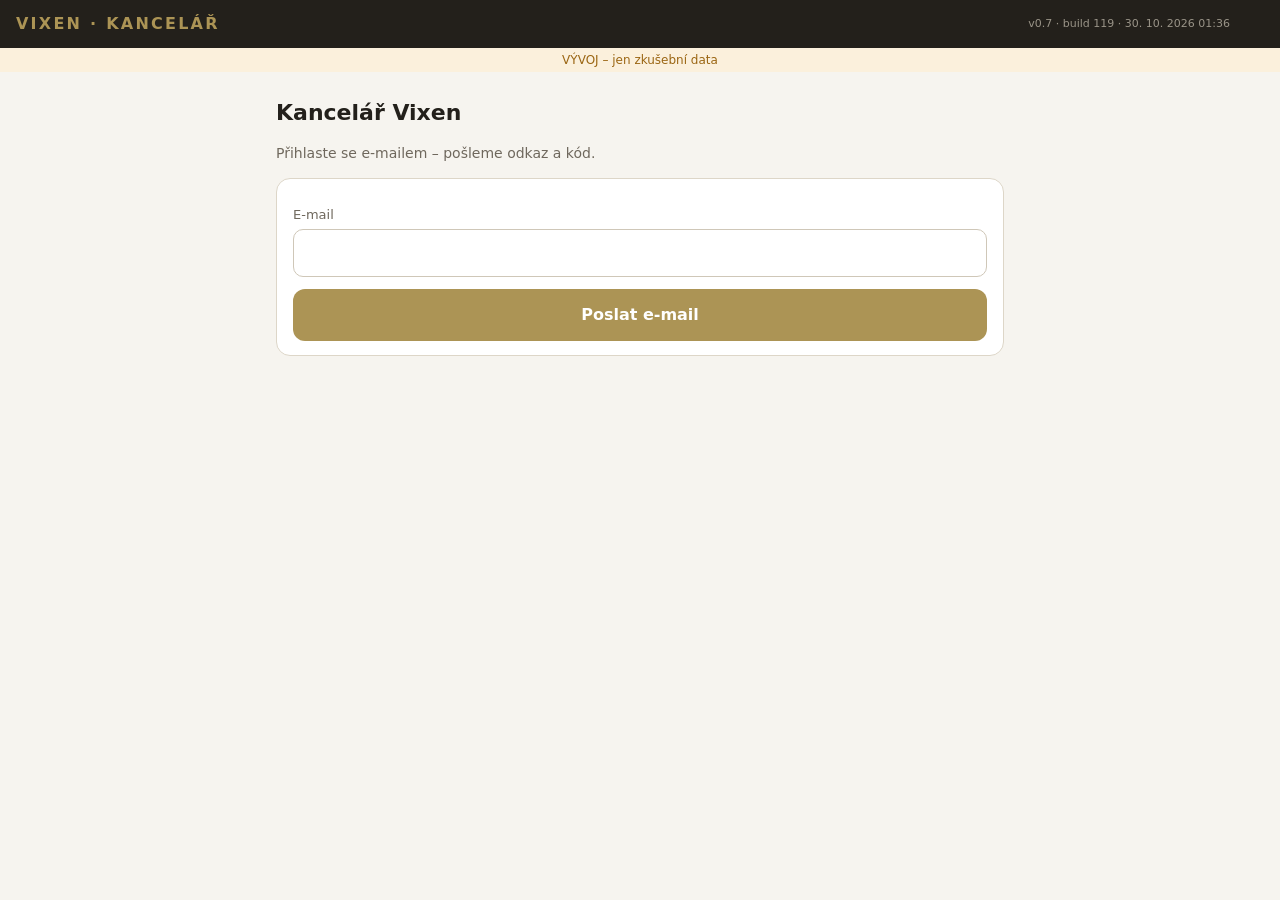
==== commit 32a24389: "build 119: Revize měst u lidí: úprava v kanceláři výběrem měst jako v registraci, výpisy a export po" ====
--- a/kancelar.html
+++ b/kancelar.html
@@ -6,7 +6,7 @@
 <meta name="theme-color" content="#23201b">
 <meta name="robots" content="noindex, nofollow">
 <title>Vixen – kancelář</title>
-<link rel="stylesheet" href="styles.css?v=118">
+<link rel="stylesheet" href="styles.css?v=119">
 <style>
 main{max-width:760px}
 .tik{display:flex;justify-content:space-between;gap:10px;align-items:center;border:1px solid var(--line);border-radius:10px;padding:10px 12px;margin:8px 0;background:#fff;cursor:pointer}
@@ -131,6 +131,9 @@
 .t-r{background:var(--bad);color:#fff}.dok-akce{display:flex;gap:10px;align-items:center;flex-wrap:wrap;margin-top:4px}.dok-r{flex-wrap:wrap}.dok-r>span:first-child{flex:1;min-width:0}.dok-r>.m3{flex-basis:100%}.dok-r>.m3:empty{display:none}.podpis-v .chk{display:flex;gap:8px;align-items:flex-start;margin:10px 0}.podpis-v{margin-top:8px;border:2px solid var(--gold,#a8862f);border-radius:10px;padding:10px;background:#fffdf8}.podpis-v .doc{max-height:260px}
 .lide-tab td.semf{text-align:center;vertical-align:middle}
 .det-fotky{display:flex;gap:8px;align-items:center;margin:12px 0;overflow-x:auto}.det-fotky img{width:120px;height:156px;object-fit:cover;border-radius:10px;background:#eee8dc}
+/* úprava člověka: města */
+.upr-mesta{display:flex;flex-wrap:wrap;gap:4px;margin:6px 0}#upr-mesto{width:100%;padding:8px 10px;border:1px solid var(--line);border-radius:10px;font:inherit}
+.upr-rychle{display:flex;flex-wrap:wrap;gap:4px;align-items:center;margin-top:8px}.upr-rychle .btn.mini{padding:3px 8px;font-size:12px}.upr-rychle .btn.on{background:var(--gold-s);border-color:var(--gold)}
 /* kdo co nastavil */
 .kdo{display:block;font-size:11.5px;color:var(--mute);font-weight:400;line-height:1.3;margin-top:2px}.prihl-hl+.kdo{margin:-4px 0 6px}dd .kdo{display:inline}.ak-kdo{margin:-4px 0 10px}
 /* filtr měst a dopravy v Lidé */
@@ -179,11 +182,11 @@
 <div class="top"><b>VIXEN · KANCELÁŘ</b><span id="kdo"></span><button id="odhlasit" class="hidden">Odhlásit</button></div>
 <div class="env" id="env"></div>
 <main id="app"><p class="mute">Načítám…</p></main>
-<script src="vendor/supabase.js?v=118"></script>
-<script src="config.js?v=118"></script>
-<script src="verze.js?v=118"></script>
-<script src="demo.js?v=118"></script>
-<script src="kontroly.js?v=118"></script>
-<script src="kancelar.js?v=118"></script>
+<script src="vendor/supabase.js?v=119"></script>
+<script src="config.js?v=119"></script>
+<script src="verze.js?v=119"></script>
+<script src="demo.js?v=119"></script>
+<script src="kontroly.js?v=119"></script>
+<script src="kancelar.js?v=119"></script>
 </body>
 </html>
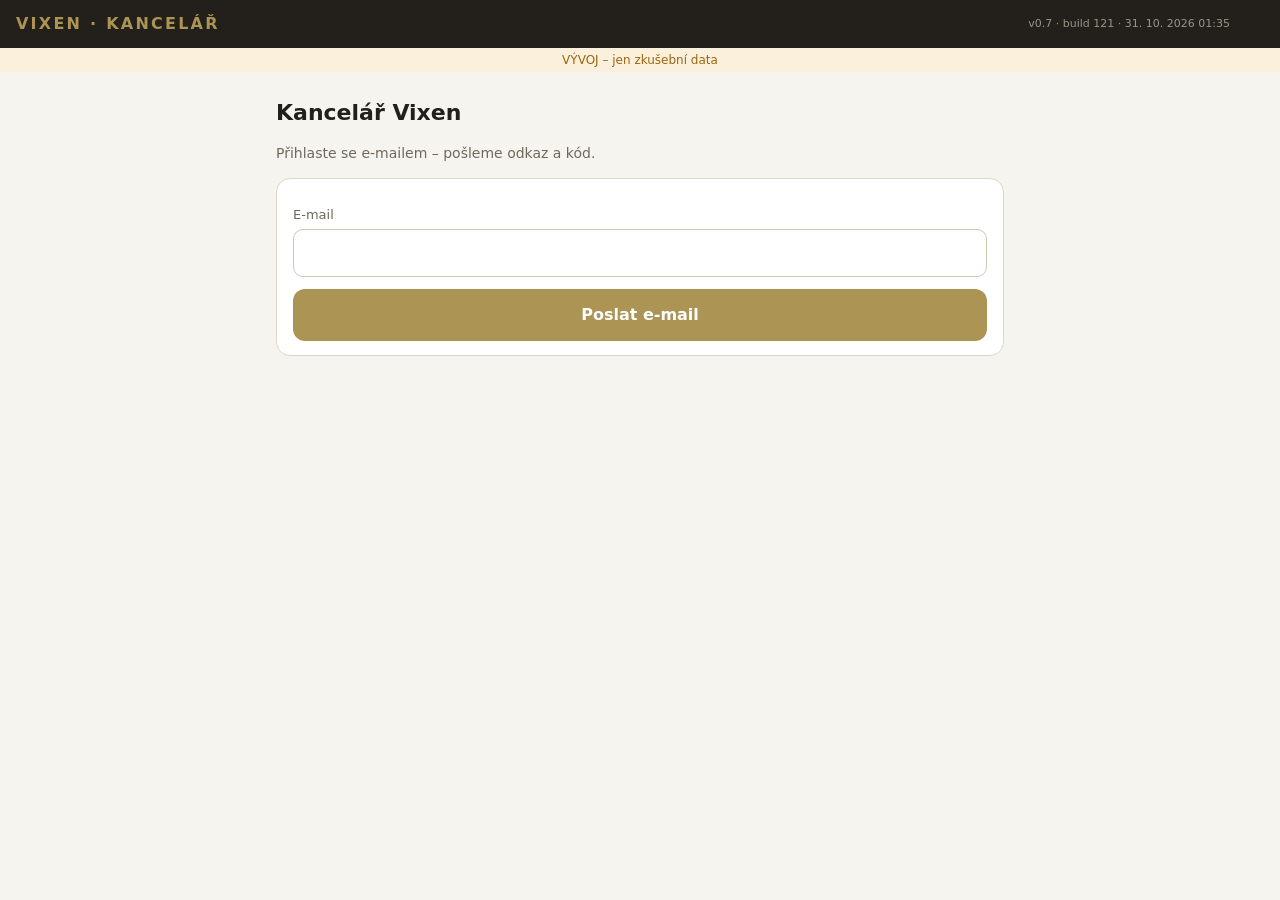
==== commit 1739ef98: "build 121: Modul 2 etapa C: zprávy k akci (všem potvrzeným / jednomu, důležitá změna, kdo přečetl, o" ====
--- a/kancelar.html
+++ b/kancelar.html
@@ -6,7 +6,7 @@
 <meta name="theme-color" content="#23201b">
 <meta name="robots" content="noindex, nofollow">
 <title>Vixen – kancelář</title>
-<link rel="stylesheet" href="styles.css?v=119">
+<link rel="stylesheet" href="styles.css?v=121">
 <style>
 main{max-width:760px}
 .tik{display:flex;justify-content:space-between;gap:10px;align-items:center;border:1px solid var(--line);border-radius:10px;padding:10px 12px;margin:8px 0;background:#fff;cursor:pointer}
@@ -134,6 +134,15 @@
 /* úprava člověka: města */
 .upr-mesta{display:flex;flex-wrap:wrap;gap:4px;margin:6px 0}#upr-mesto{width:100%;padding:8px 10px;border:1px solid var(--line);border-radius:10px;font:inherit}
 .upr-rychle{display:flex;flex-wrap:wrap;gap:4px;align-items:center;margin-top:8px}.upr-rychle .btn.mini{padding:3px 8px;font-size:12px}.upr-rychle .btn.on{background:var(--gold-s);border-color:var(--gold)}
+/* zprávy k akci */
+.ak-zpravy{max-width:1100px}.ak-zpravy h2{margin:0 0 6px;font-size:18px}
+.azp-seznam{max-height:480px;overflow:auto;margin:8px 0}
+.azp{border:1px solid var(--line);border-left:5px solid var(--gold);border-radius:10px;padding:8px 12px;margin:6px 0;background:#fff;max-width:760px}
+.azp.od-hostesky{border-left-color:#2f6f8f;margin-left:40px;background:#f4f8fb}.azp.nova{box-shadow:0 0 0 2px var(--bad)}
+.azp.dulezita{border-left-color:var(--bad);background:#fff5f5}.azp p{margin:4px 0;white-space:pre-wrap}.azp-hl{font-size:13.5px;display:flex;gap:8px;align-items:center;flex-wrap:wrap}.azp-hl small{color:var(--mute)}
+.azp-vykr{background:var(--bad);color:#fff;border-radius:99px;padding:1px 9px;font-weight:700;font-size:12px}
+.azp-f textarea{width:100%;box-sizing:border-box;padding:8px 10px;border:1px solid var(--line);border-radius:10px;font:inherit;margin:6px 0}
+.azp-radek{display:flex;gap:8px 18px;flex-wrap:wrap;align-items:center}.azp-radek select{padding:6px 8px;border:1px solid var(--line);border-radius:8px;font:inherit;margin-left:6px}.azp-radek .chk{margin:0}
 /* kdo co nastavil */
 .kdo{display:block;font-size:11.5px;color:var(--mute);font-weight:400;line-height:1.3;margin-top:2px}.prihl-hl+.kdo{margin:-4px 0 6px}dd .kdo{display:inline}.ak-kdo{margin:-4px 0 10px}
 /* filtr měst a dopravy v Lidé */
@@ -182,11 +191,11 @@
 <div class="top"><b>VIXEN · KANCELÁŘ</b><span id="kdo"></span><button id="odhlasit" class="hidden">Odhlásit</button></div>
 <div class="env" id="env"></div>
 <main id="app"><p class="mute">Načítám…</p></main>
-<script src="vendor/supabase.js?v=119"></script>
-<script src="config.js?v=119"></script>
-<script src="verze.js?v=119"></script>
-<script src="demo.js?v=119"></script>
-<script src="kontroly.js?v=119"></script>
-<script src="kancelar.js?v=119"></script>
+<script src="vendor/supabase.js?v=121"></script>
+<script src="config.js?v=121"></script>
+<script src="verze.js?v=121"></script>
+<script src="demo.js?v=121"></script>
+<script src="kontroly.js?v=121"></script>
+<script src="kancelar.js?v=121"></script>
 </body>
 </html>
--- a/styles.css
+++ b/styles.css
@@ -201,3 +201,10 @@
 .zpr-box:not(.vse) .zpr-k.starsi{display:none}
 /* kdo co potvrdil */
 .nab-stav small{display:block;color:var(--mute);font-size:12.5px;margin-top:2px}
+/* zprávy k akci (hosteska) */
+.azp-box{border-top:1px solid var(--line);margin-top:12px;padding-top:8px}.azp-box h3{font-size:15px;margin:0 0 6px}
+.azp-h{background:#f7f4ee;border-radius:10px;padding:8px 10px;margin:6px 0;border-left:4px solid var(--gold)}.azp-h small{color:var(--mute);display:block}.azp-h p{margin:4px 0 0;white-space:pre-wrap}
+.azp-h.moje{background:#eef4f8;border-left-color:#2f6f8f;margin-left:24px}.azp-h.dulezita{background:var(--bad-s);border-left-color:var(--bad)}.azp-h.nova{box-shadow:0 0 0 2px var(--gold)}
+.azp-vykr{display:inline-block;background:var(--bad);color:#fff;border-radius:99px;padding:1px 9px;font-weight:700;font-size:12px;margin-top:3px}
+.azp-f textarea{width:100%;box-sizing:border-box;padding:8px 10px;border:1px solid var(--line);border-radius:10px;font:inherit;margin:6px 0 4px}
+.ted.dul-karta{background:var(--bad-s);border-color:var(--bad)}.ted.dul-karta b{color:var(--bad)}
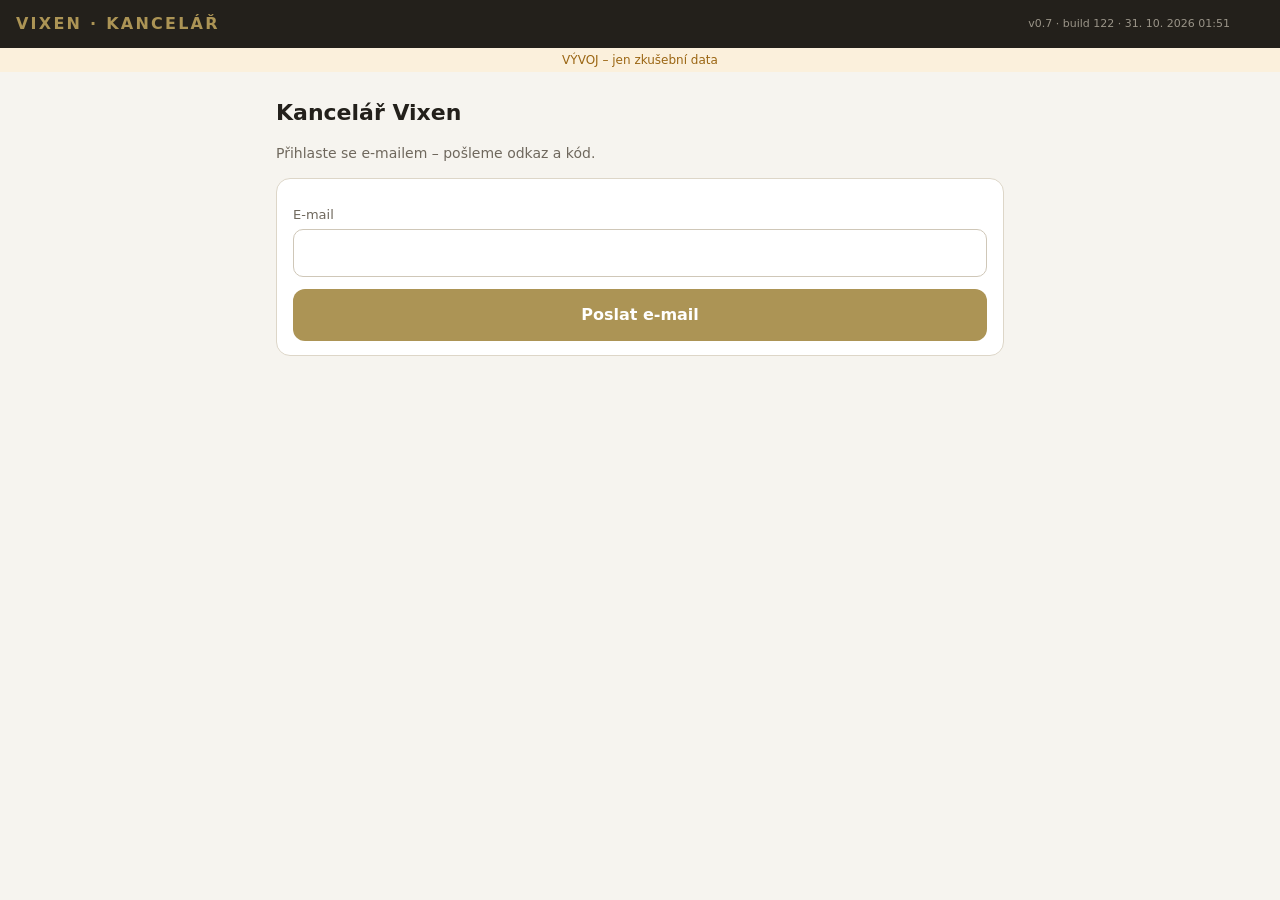
==== commit e7a9e222: "build 122: Modul 2 etapa D: den akce (Jsem na místě, příchody v kanceláři s Zavolat, nedorazil/a, př" ====
--- a/kancelar.html
+++ b/kancelar.html
@@ -6,7 +6,7 @@
 <meta name="theme-color" content="#23201b">
 <meta name="robots" content="noindex, nofollow">
 <title>Vixen – kancelář</title>
-<link rel="stylesheet" href="styles.css?v=121">
+<link rel="stylesheet" href="styles.css?v=122">
 <style>
 main{max-width:760px}
 .tik{display:flex;justify-content:space-between;gap:10px;align-items:center;border:1px solid var(--line);border-radius:10px;padding:10px 12px;margin:8px 0;background:#fff;cursor:pointer}
@@ -134,6 +134,9 @@
 /* úprava člověka: města */
 .upr-mesta{display:flex;flex-wrap:wrap;gap:4px;margin:6px 0}#upr-mesto{width:100%;padding:8px 10px;border:1px solid var(--line);border-radius:10px;font:inherit}
 .upr-rychle{display:flex;flex-wrap:wrap;gap:4px;align-items:center;margin-top:8px}.upr-rychle .btn.mini{padding:3px 8px;font-size:12px}.upr-rychle .btn.on{background:var(--gold-s);border-color:var(--gold)}
+/* den akce */
+.ak-nab tr.ak-pozde td{background:#fff1f1}.ak-nab td b.ok{color:var(--ok)}.ak-nab td b.no{color:var(--bad);display:block}.ak-nab td .btn.mini{margin-top:3px}
+.ak-den.chybi{border-left-color:var(--bad);background:#fff5f5}
 /* zprávy k akci */
 .ak-zpravy{max-width:1100px}.ak-zpravy h2{margin:0 0 6px;font-size:18px}
 .azp-seznam{max-height:480px;overflow:auto;margin:8px 0}
@@ -191,11 +194,11 @@
 <div class="top"><b>VIXEN · KANCELÁŘ</b><span id="kdo"></span><button id="odhlasit" class="hidden">Odhlásit</button></div>
 <div class="env" id="env"></div>
 <main id="app"><p class="mute">Načítám…</p></main>
-<script src="vendor/supabase.js?v=121"></script>
-<script src="config.js?v=121"></script>
-<script src="verze.js?v=121"></script>
-<script src="demo.js?v=121"></script>
-<script src="kontroly.js?v=121"></script>
-<script src="kancelar.js?v=121"></script>
+<script src="vendor/supabase.js?v=122"></script>
+<script src="config.js?v=122"></script>
+<script src="verze.js?v=122"></script>
+<script src="demo.js?v=122"></script>
+<script src="kontroly.js?v=122"></script>
+<script src="kancelar.js?v=122"></script>
 </body>
 </html>
--- a/styles.css
+++ b/styles.css
@@ -208,3 +208,7 @@
 .azp-vykr{display:inline-block;background:var(--bad);color:#fff;border-radius:99px;padding:1px 9px;font-weight:700;font-size:12px;margin-top:3px}
 .azp-f textarea{width:100%;box-sizing:border-box;padding:8px 10px;border:1px solid var(--line);border-radius:10px;font:inherit;margin:6px 0 4px}
 .ted.dul-karta{background:var(--bad-s);border-color:var(--bad)}.ted.dul-karta b{color:var(--bad)}
+/* den akce (hosteska) */
+.ted.den-akce{background:var(--ok-s);border-color:#9fd0b2}.ted.den-akce small{display:block;color:var(--mute)}
+.btn-na-miste{display:block;width:100%;margin:10px 0 4px;font-size:18px;padding:14px;background:var(--ok);border-color:var(--ok);color:#fff}
+.nab-stav.na-miste{margin:8px 0}
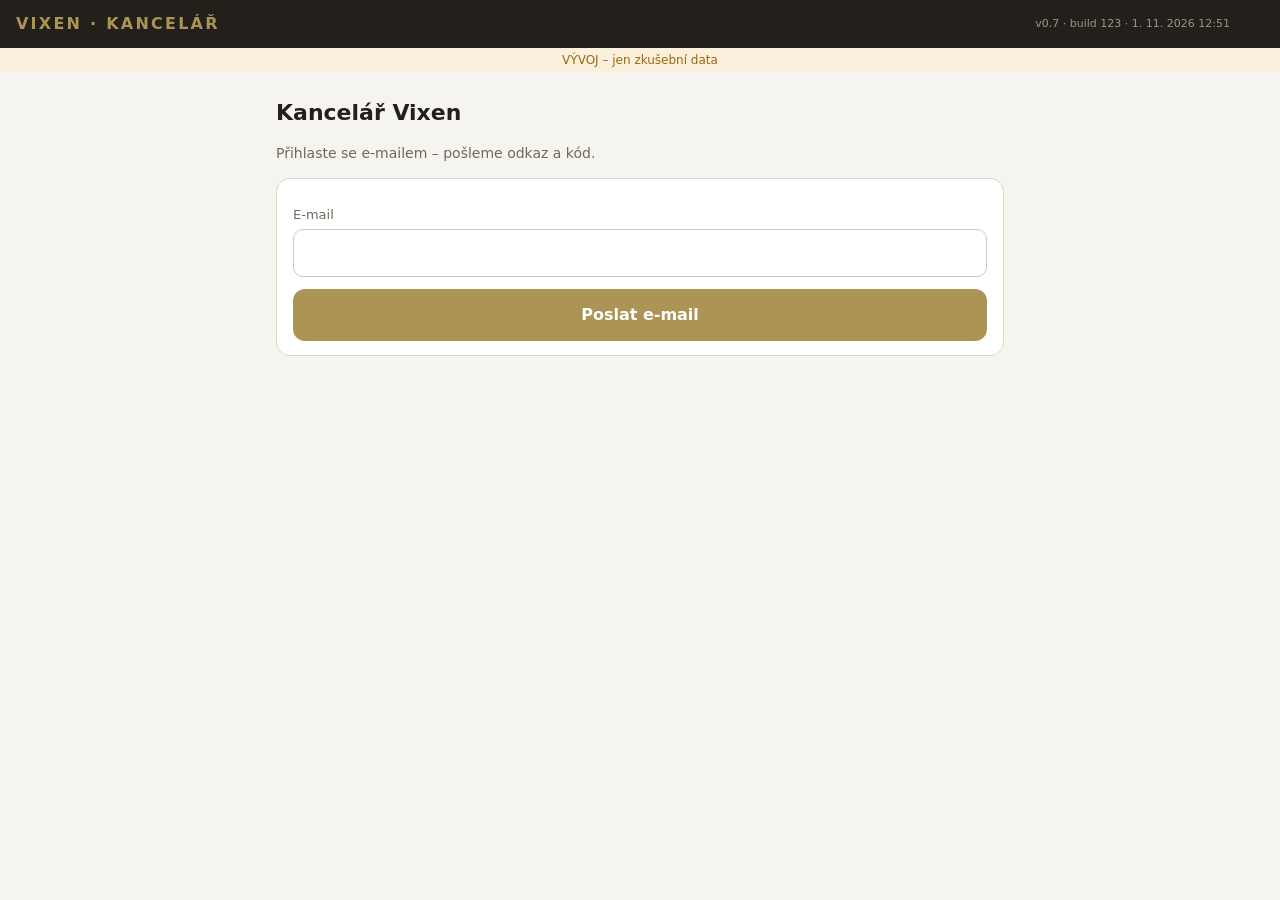
==== commit d280b6c3: "build 123: Modul 2 etapa E: upozornění v telefonu (Web Push), e-mail jako záloha, automatická připom" ====
--- a/kancelar.html
+++ b/kancelar.html
@@ -6,7 +6,7 @@
 <meta name="theme-color" content="#23201b">
 <meta name="robots" content="noindex, nofollow">
 <title>Vixen – kancelář</title>
-<link rel="stylesheet" href="styles.css?v=122">
+<link rel="stylesheet" href="styles.css?v=123">
 <style>
 main{max-width:760px}
 .tik{display:flex;justify-content:space-between;gap:10px;align-items:center;border:1px solid var(--line);border-radius:10px;padding:10px 12px;margin:8px 0;background:#fff;cursor:pointer}
@@ -134,6 +134,8 @@
 /* úprava člověka: města */
 .upr-mesta{display:flex;flex-wrap:wrap;gap:4px;margin:6px 0}#upr-mesto{width:100%;padding:8px 10px;border:1px solid var(--line);border-radius:10px;font:inherit}
 .upr-rychle{display:flex;flex-wrap:wrap;gap:4px;align-items:center;margin-top:8px}.upr-rychle .btn.mini{padding:3px 8px;font-size:12px}.upr-rychle .btn.on{background:var(--gold-s);border-color:var(--gold)}
+/* upozornění */
+.zvonek{font-size:12px;cursor:help}#det-push b.ok{color:var(--ok)}
 /* den akce */
 .ak-nab tr.ak-pozde td{background:#fff1f1}.ak-nab td b.ok{color:var(--ok)}.ak-nab td b.no{color:var(--bad);display:block}.ak-nab td .btn.mini{margin-top:3px}
 .ak-den.chybi{border-left-color:var(--bad);background:#fff5f5}
@@ -194,11 +196,11 @@
 <div class="top"><b>VIXEN · KANCELÁŘ</b><span id="kdo"></span><button id="odhlasit" class="hidden">Odhlásit</button></div>
 <div class="env" id="env"></div>
 <main id="app"><p class="mute">Načítám…</p></main>
-<script src="vendor/supabase.js?v=122"></script>
-<script src="config.js?v=122"></script>
-<script src="verze.js?v=122"></script>
-<script src="demo.js?v=122"></script>
-<script src="kontroly.js?v=122"></script>
-<script src="kancelar.js?v=122"></script>
+<script src="vendor/supabase.js?v=123"></script>
+<script src="config.js?v=123"></script>
+<script src="verze.js?v=123"></script>
+<script src="demo.js?v=123"></script>
+<script src="kontroly.js?v=123"></script>
+<script src="kancelar.js?v=123"></script>
 </body>
 </html>
--- a/styles.css
+++ b/styles.css
@@ -212,3 +212,5 @@
 .ted.den-akce{background:var(--ok-s);border-color:#9fd0b2}.ted.den-akce small{display:block;color:var(--mute)}
 .btn-na-miste{display:block;width:100%;margin:10px 0 4px;font-size:18px;padding:14px;background:var(--ok);border-color:var(--ok);color:#fff}
 .nab-stav.na-miste{margin:8px 0}
+/* upozornění v telefonu */
+.push-karta{border-left:5px solid var(--gold)}.push-karta.zapnuto{border-left-color:var(--ok)}.push-karta.zakazano{border-left-color:var(--bad)}.push-karta p{margin:4px 0 8px}
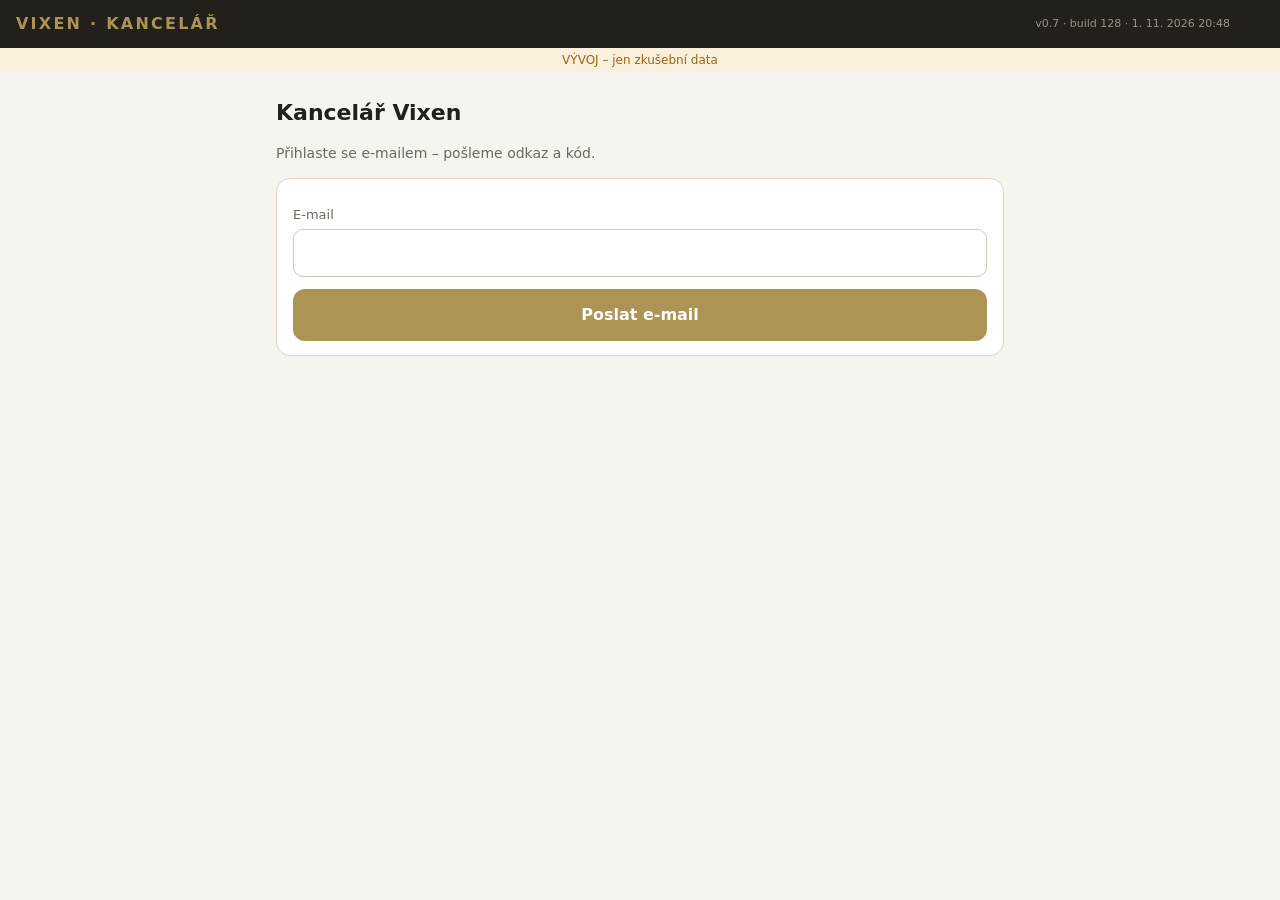
==== commit d5f0af00: "build 128: Akce: bloky stránky akce jdou sbalit a rozbalit (pamatuje si prohlížeč), Sbalit vše / Roz" ====
--- a/kancelar.html
+++ b/kancelar.html
@@ -6,7 +6,7 @@
 <meta name="theme-color" content="#23201b">
 <meta name="robots" content="noindex, nofollow">
 <title>Vixen – kancelář</title>
-<link rel="stylesheet" href="styles.css?v=123">
+<link rel="stylesheet" href="styles.css?v=128">
 <style>
 main{max-width:760px}
 .tik{display:flex;justify-content:space-between;gap:10px;align-items:center;border:1px solid var(--line);border-radius:10px;padding:10px 12px;margin:8px 0;background:#fff;cursor:pointer}
@@ -167,6 +167,9 @@
 .zp-vynech{margin:6px 0}
 /* akce */
 .ak-hlava{display:flex;align-items:center;gap:12px;flex-wrap:wrap;margin-bottom:10px}.ak-hlava h1{margin:0}
+.ak-sbal-tl{margin-left:auto;display:flex;gap:6px}
+section.sbal>h2{cursor:pointer;user-select:none}section.sbal>h2::before{content:'▾';display:inline-block;width:1.1em;color:var(--mute)}
+section.sbal.sbaleno>h2::before{content:'▸'}section.sbal.sbaleno>h2{margin-bottom:0!important}section.sbal.sbaleno>:not(h2){display:none!important}
 .ak-form{max-width:900px}.ak-form .card h2{margin:0 0 10px;font-size:18px}.ak-form h3{font-size:12.5px;text-transform:uppercase;letter-spacing:.06em;color:var(--mute);margin:14px 0 4px}
 .ak-2,.ak-3{display:grid;grid-template-columns:repeat(2,minmax(0,1fr));gap:0 14px}.ak-3{grid-template-columns:repeat(3,minmax(0,1fr))}
 .ak-kontakt{border-top:1px solid #f0ebe1;padding-top:8px;margin-top:8px}
@@ -196,11 +199,11 @@
 <div class="top"><b>VIXEN · KANCELÁŘ</b><span id="kdo"></span><button id="odhlasit" class="hidden">Odhlásit</button></div>
 <div class="env" id="env"></div>
 <main id="app"><p class="mute">Načítám…</p></main>
-<script src="vendor/supabase.js?v=123"></script>
-<script src="config.js?v=123"></script>
-<script src="verze.js?v=123"></script>
-<script src="demo.js?v=123"></script>
-<script src="kontroly.js?v=123"></script>
-<script src="kancelar.js?v=123"></script>
+<script src="vendor/supabase.js?v=128"></script>
+<script src="config.js?v=128"></script>
+<script src="verze.js?v=128"></script>
+<script src="demo.js?v=128"></script>
+<script src="kontroly.js?v=128"></script>
+<script src="kancelar.js?v=128"></script>
 </body>
 </html>
